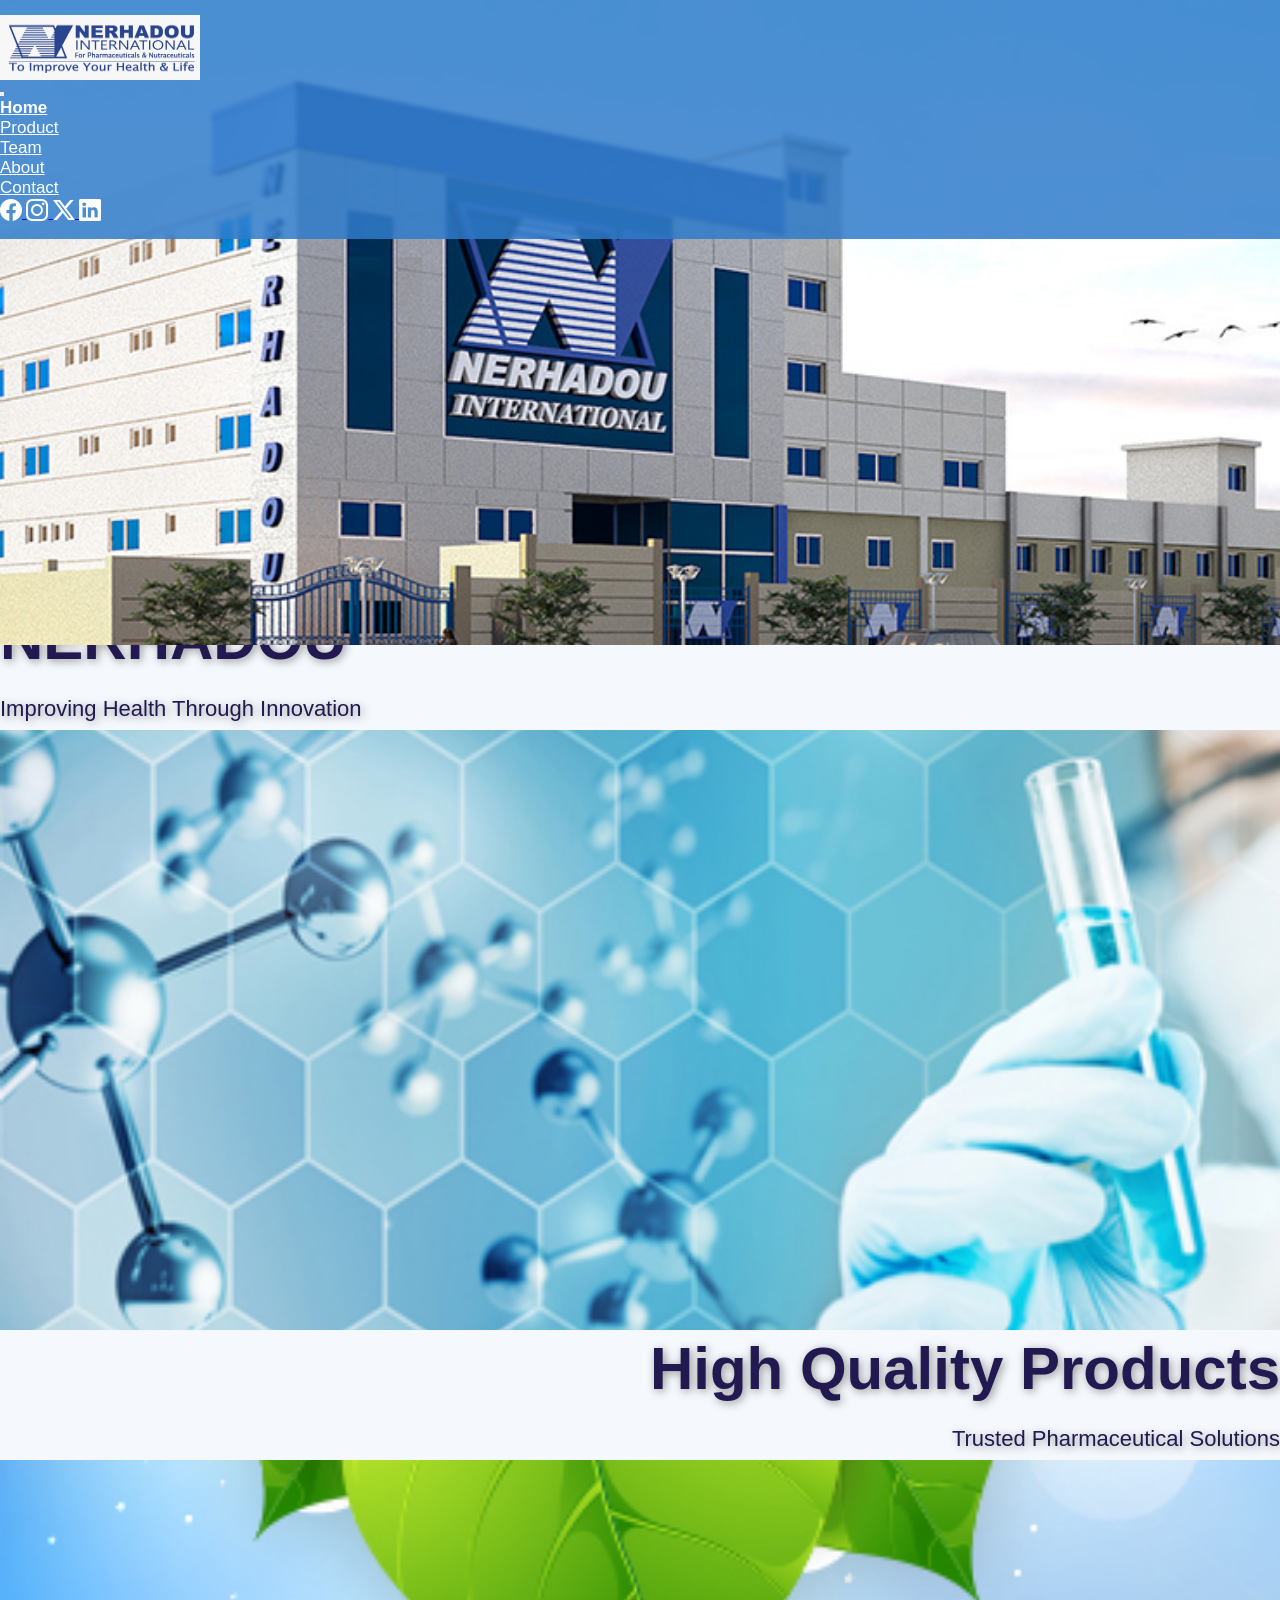
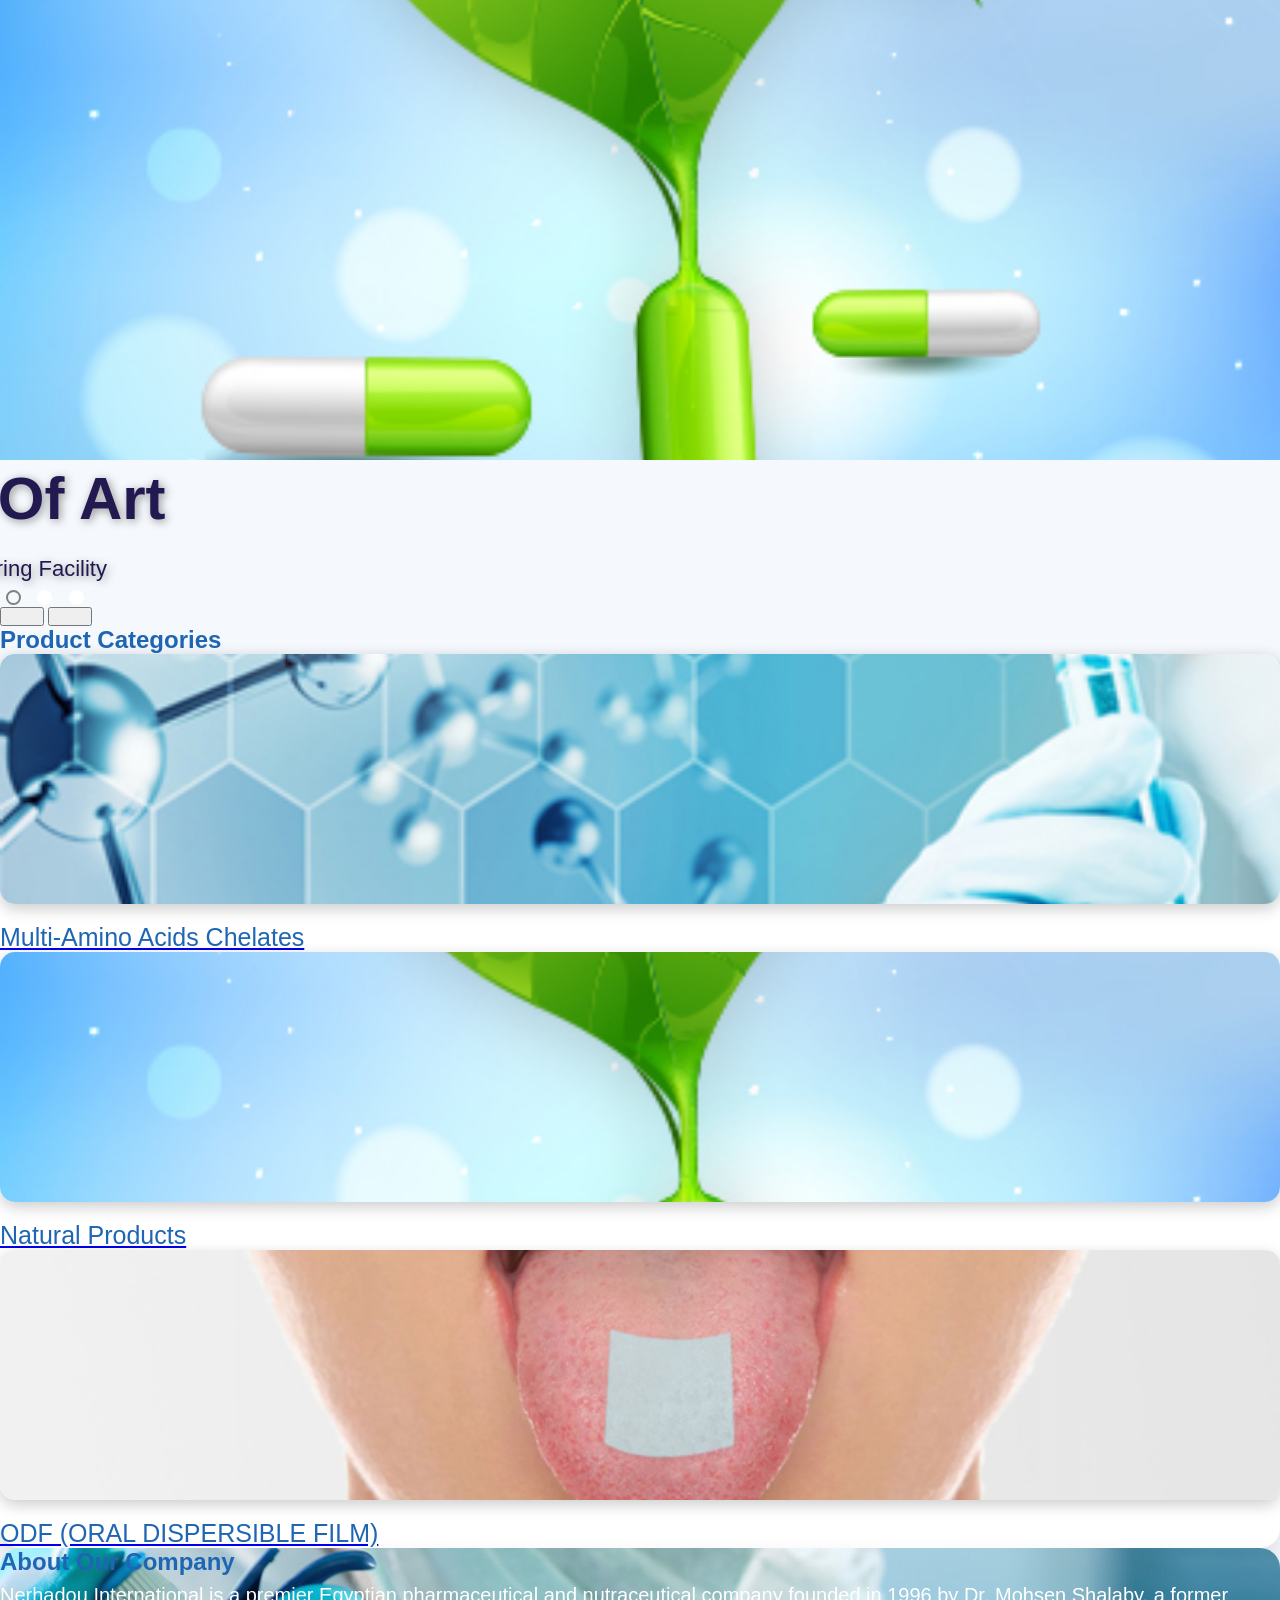
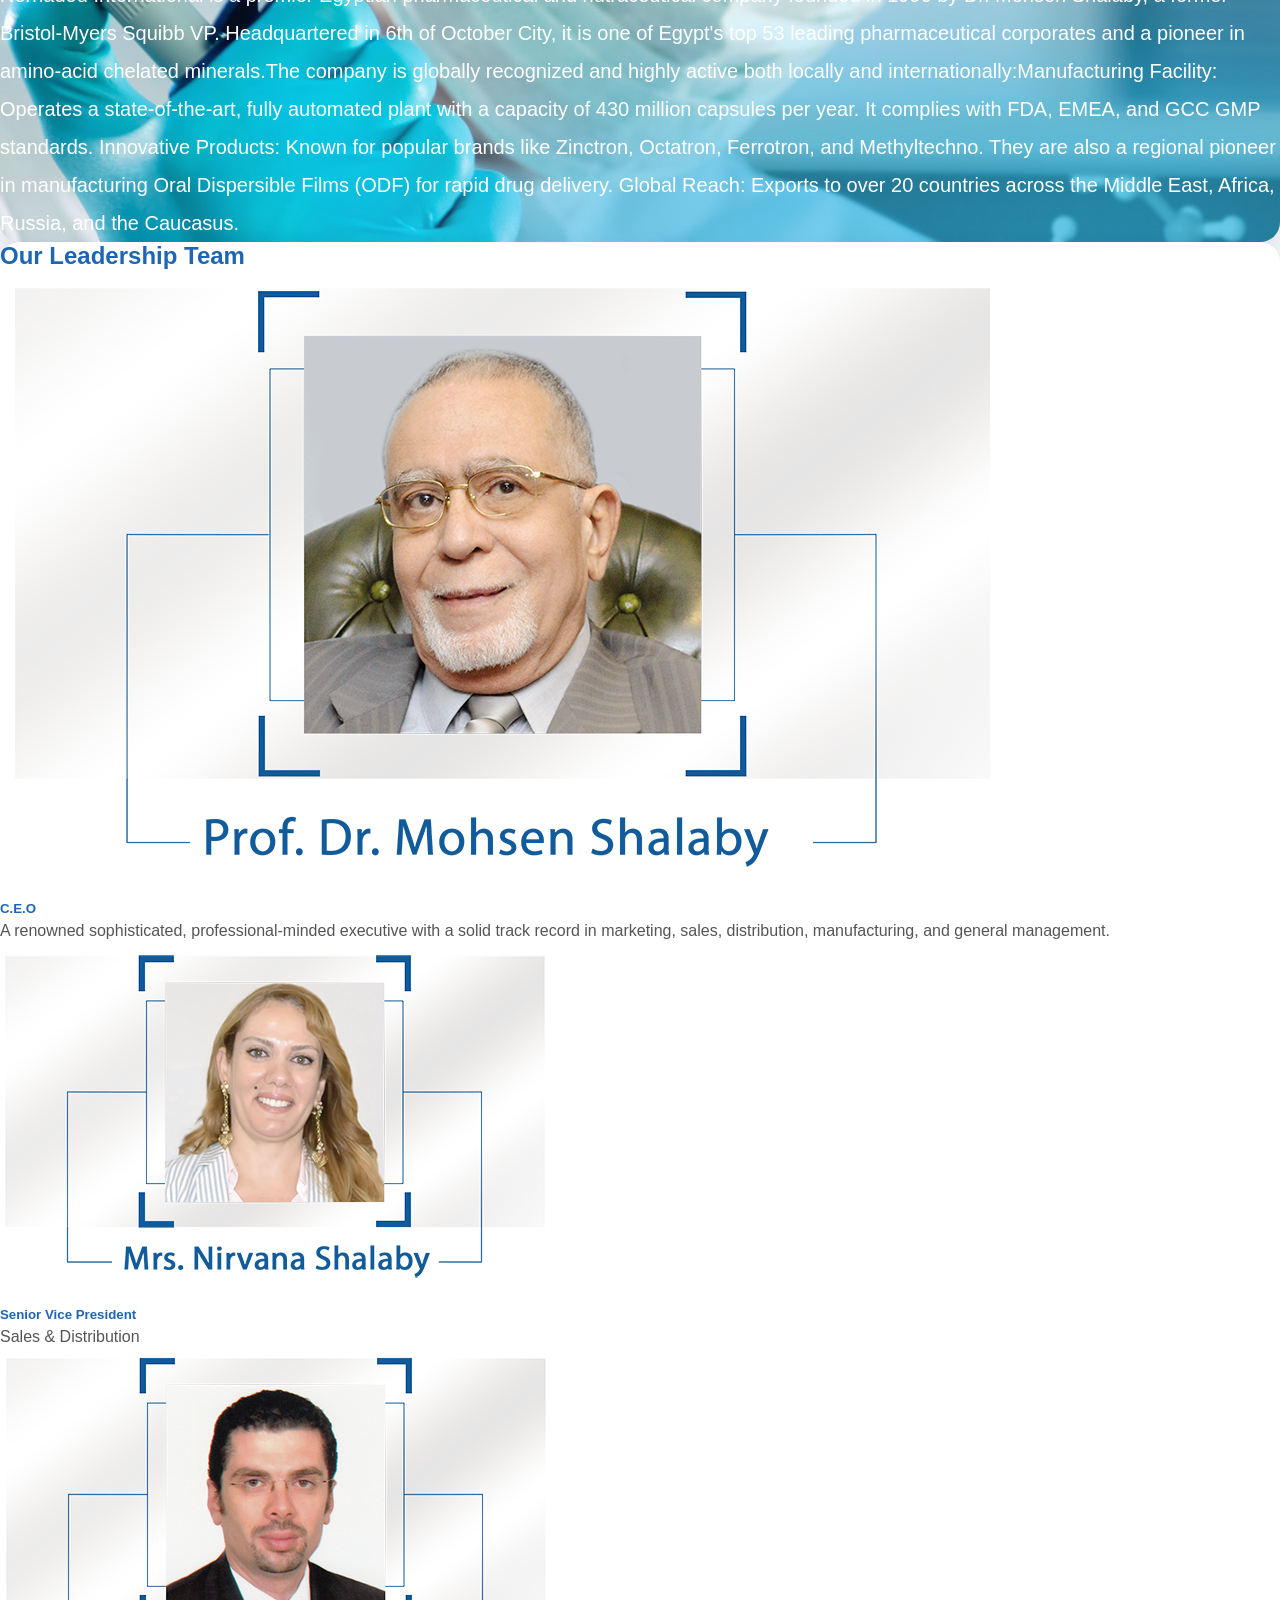
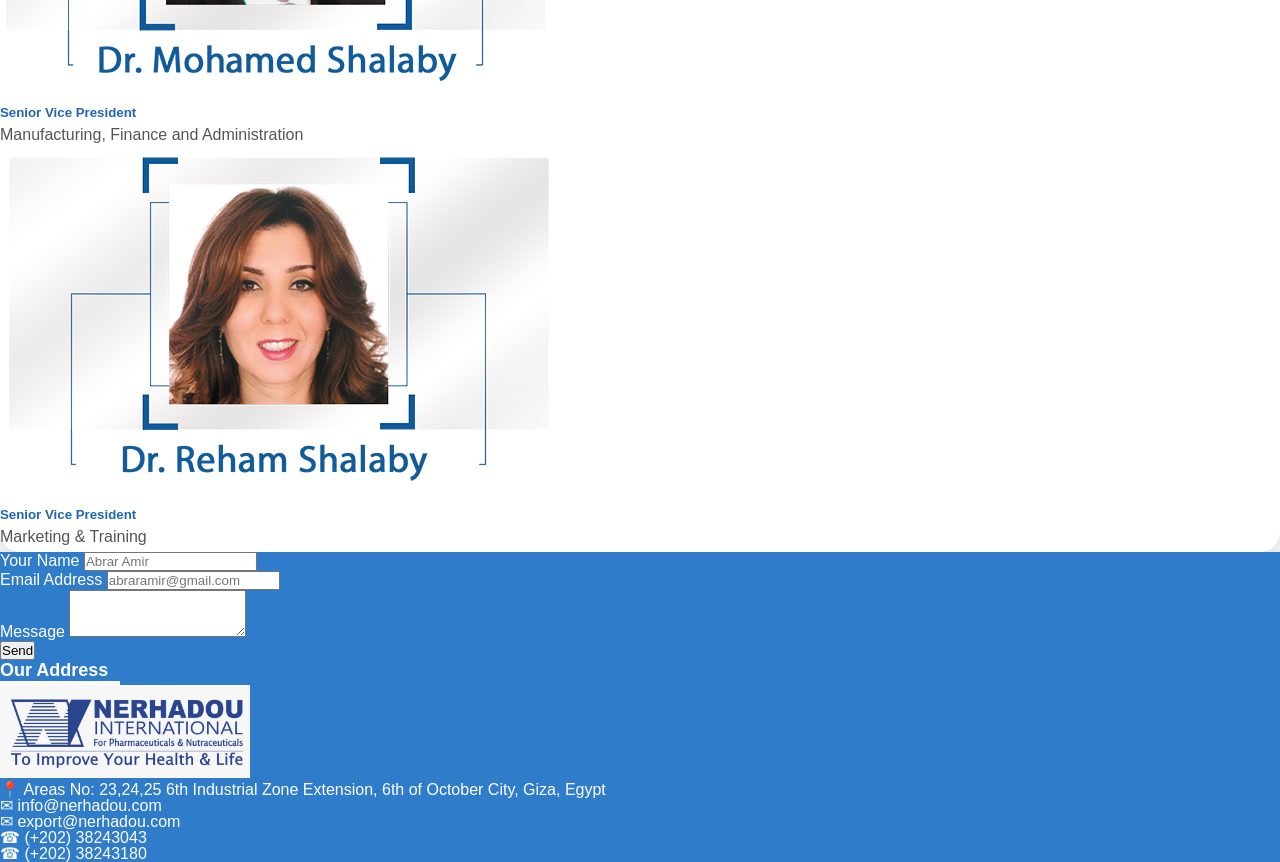
==== index.html @ aa3974e3 "Add files via upload" ====
<!DOCTYPE html>
<html>

<head>
    <title>NERHADOU</title>
    <link rel="stylesheet" href="style.css">
    <meta name="viewport" content="width=device-width, initial-scale=1">
    <link rel="stylesheet" href="css/bootstrap.min.css">
    <link rel="stylesheet" href="https://cdn.jsdelivr.net/npm/bootstrap-icons@1.11.3/font/bootstrap-icons.min.css">
    <link rel="icon" type="image/x-icon" href="images2.png">
</head>

<body>
    <!--navbar-->
    <nav class="navbar navbar-expand-lg navbar-dark sticky-top">
        <div class="container">
            <a class="navbar-brand" href="Nerhaduo.html">
                <img src="logo.jpeg" alt="logo">
            </a>
            <button class="navbar-toggler" type="button" data-bs-toggle="collapse" data-bs-target="#navbarNav">
                <span class="navbar-toggler-icon"></span>
            </button>
            <div class="collapse navbar-collapse" id="navbarNav">
                <ul class="navbar-nav w-100 d-flex justify-content-evenly">
                    <li class="nav-item ">
                        <a class="nav-link active" href="file:///D:/Desktop/Nerhadou%20wedsite/Nerhaduo.html#">Home</a>
                    </li>
                    <li class="nav-item">
                        <a class="nav-link" href="file:///D:/Desktop/Nerhadou%20wedsite/product.html">Product</a>
                    </li>
                    <li class="nav-item">
                        <a class="nav-link" href="file:///D:/Desktop/Nerhadou%20wedsite/team.html">Team</a>
                    </li>
                    <li class="nav-item">
                        <a class="nav-link" href="file:///D:/Desktop/Nerhadou%20wedsite/about.html">About</a>
                    </li>
                    <li class="nav-item">
                        <a class="nav-link" href="file:///D:/Desktop/Nerhadou%20wedsite/Contacts.html">Contact</a>
                    </li>
                </ul>
            </div>
            <div class="d-flex ms-3">
                <a href="https://www.bing.com/ck/a?!&&p=540264bd739995c82394f877194cb1d4cdb216507ba5406301fbdb7da4d5ce53JmltdHM9MTc4NDU5MjAwMA&ptn=3&ver=2&hsh=4&fclid=0d12e2ca-9990-6d15-3d85-f7e998ec6ce6&psq=nerhadou&u=a1aHR0cHM6Ly93d3cuZmFjZWJvb2suY29tL0kuTmVyaGFkb3Uv" target="_blank" class="text-white me-3">
                    <i class="bi bi-facebook"></i>
                </a>
                <a href="#" class="text-white me-3">
                    <i class="bi bi-instagram"></i>
                </a>
                <a href="#" class="text-white me-3">
                    <i class="bi bi-twitter-x"></i>
                </a>
                <a href="https://www.bing.com/ck/a?!&&p=9011a0182945d78cc48d673c1475341fd445aa875dbb88b395f6a396c55f5896JmltdHM9MTc4NDU5MjAwMA&ptn=3&ver=2&hsh=4&fclid=0d12e2ca-9990-6d15-3d85-f7e998ec6ce6&psq=nerhadou&u=a1aHR0cHM6Ly9lZy5saW5rZWRpbi5jb20vY29tcGFueS9uZXJoYWRvdS1pbnRlcm5hdGlvbmFs" target="_blank" class="text-white">
                    <i class="bi bi-linkedin"></i>
                </a>
            </div>
        </div>
    </nav>
    <!--slider-->
    <div id="carouselExample" class="carousel slide" data-bs-ride="carousel">
        <div id="carouselExample" class="carousel slide" data-bs-ride="carousel" data-bs-interval="3000">
            <div class="carousel-inner">
                <div class="carousel-item active">
                    <img src="close.jpg" class="d-block w-100" height="600">
                    <div class="carousel-caption">
                        <h1>NERHADOU</h1>
                        <p>Improving Health Through Innovation</p>
                    </div>
                </div>
                <div class="carousel-item">
                    <img src="2.jpg" class="d-block w-100" height="600">
                    <div class="carousel-caption">
                        <h1>High Quality Products</h1>
                        <p>Trusted Pharmaceutical Solutions</p>
                    </div>
                </div>
                <div class="carousel-item">
                    <img src="1.jpg" class="d-block w-100" height="600">
                    <div class="carousel-caption">
                        <h1>State Of Art</h1>
                        <p>Manufacturing Facility</p>
                    </div>
                </div>
            </div>
            <div class="carousel-indicators">
                <button type="button" data-bs-target="#carouselExample" data-bs-slide-to="0" class="active">
                </button>
                <button type="button" data-bs-target="#carouselExample" data-bs-slide-to="1">
                </button>
                <button type="button" data-bs-target="#carouselExample" data-bs-slide-to="2">
                </button>
            </div>
            <button class="carousel-control-prev" type="button" data-bs-target="#carouselExample" data-bs-slide="prev">
                <span class="carousel-control-prev-icon"></span>
            </button>
            <button class="carousel-control-next" type="button" data-bs-target="#carouselExample" data-bs-slide="next">
                <span class="carousel-control-next-icon"></span>
            </button>
        </div>
        <!--categories-->
        <div class="container my-5">
            <h2 class="text-center mb-4">Product Categories</h2>
            <div class="border rounded shadow p-4">
                <div class="container my-5">
                    <div class="row g-4">
                        <div class="col-md-4">
                            <a href="file:///D:/Desktop/Nerhadou%20wedsite/product.html" class="text-decoration-none">
                                <div class="category-card">
                                    <img src="2.jpg" class="img-fluid">
                                    <h3>Multi-Amino Acids Chelates</h3>
                                </div>
                            </a>
                        </div>
                        <div class="col-md-4">
                            <a href="file:///D:/Desktop/Nerhadou%20wedsite/product.html" class="text-decoration-none">
                                <div class="category-card">
                                    <img src="1.jpg" class="img-fluid">
                                    <h3>Natural Products</h3>
                                </div>
                            </a>
                        </div>
                        <div class="col-md-4">
                            <a href="file:///D:/Desktop/Nerhadou%20wedsite/product.html" class="text-decoration-none">
                                <div class="category-card">
                                    <img src="3x.jpg" class="img-fluid">
                                    <h3>ODF (ORAL DISPERSIBLE FILM)</h3>
                                </div>
                            </a>
                        </div>
                    </div>
                </div>
                <!--<div class="row">
        <div class="col-sm-3">
            <div class="card" >
                <img src="methyltechno.jpg" class="card-img-top">

                <div class="card-body">
                    <h5 class="card-title">Methyltechno</h5>
                    <p class="card-text">
                        An oral dissolving film containing 1000 mcg of methylcobalamin, an active form of Vitamin B12.
                    </p>
                </div>

            </div>
        </div>

        <div class="col-md-3" >
            <div class="card">
                <img src="calcitron.jpg" class="card-img-top">

                <div class="card-body">
                    <h5 class="card-title">Calcitron</h5>
                    <p class="card-text">
                       A comprehensive dietary supplement providing calcium, 
                       vitamin D3, and essential minerals (like magnesium, zinc, and boron).
                    </p>
                </div>

            </div>
        </div>
        <div class="col-md-3" >
            <div class="card">
                <img src="ferrotron.png" class="card-img-top">

                <div class="card-body">
                    <h5 class="card-title">Ferrotron</h5>
                    <p class="card-text">
                        a unique iron chelated hematinic formula designed to provide adults with iron deficiency conditions a safe, 
                        gentle,and effective supplementation. 
                    </p>
                </div>

            </div>
        </div>

        <div class="col-md-3">
            <div class="card">
                <img src="nerhafluks.jpg" class="card-img-top">

                <div class="card-body">
                    <h5 class="card-title">Nerhafluks</h5>
                    <p class="card-text">
                    An oral medication containing famotidine, 
                    an H₂ blocker that reduces stomach acid production. 
                    It is specifically used to treat acid reflux (GERD), heartburn, and gastric or duodenal ulcers.
                    </p>
                </div>

            </div>
        </div>

    </div>
   </div>
  </div>-->
            </div>
            <!--about us-->
            <div class="container my-5">
                <div class="row">
                    <div class="col">
                        <div class="about-section border rounded p-4 shadow">
                            <h2 class="text-center mb-4"> About Our Company </h2>
                            <p class="text-centerr"> Nerhadou International is a premier Egyptian pharmaceutical and nutraceutical company founded in 1996 by Dr. Mohsen Shalaby, a former Bristol-Myers Squibb VP. Headquartered in 6th of October City, it is one of Egypt's top 53 leading pharmaceutical corporates and a pioneer in amino-acid chelated minerals.The company is globally recognized and highly active both locally and internationally:Manufacturing Facility: Operates a state-of-the-art, fully automated plant with a capacity of 430 million capsules per year. It complies with FDA, EMEA, and GCC GMP standards. Innovative Products: Known for popular brands like Zinctron, Octatron, Ferrotron, and Methyltechno. They are also a regional pioneer in manufacturing Oral Dispersible Films (ODF) for rapid drug delivery. Global Reach: Exports to over 20 countries across the Middle East, Africa, Russia, and the Caucasus. </p>
                        </div>
                    </div>
                </div>
            </div>
            <!--<div class="border rounded p-4 shadow">
    <div class="row  justify-content-center text-center mb-5">
    

        <div class="col-md-4">

            <img src="Dr_mohsen.png"  width="180">

            <h5>C.E.O</h5>

            <h6>A renowned sophisticated, professional-minded executive with a solid track record in marketing, sales, distribution, manufacturing, and general management.</h6>

        </div>
        
         <div class="row text-center">

        <div class="col-md-4">

            <img src="Mrs_nirvana.png"  width="180">

            <h5>Senior Vice President Sales & Distribution</h5>

        </div>

        <div class="col-md-4">

            <img src="Dr_mohamed.png" width="180">

            <h5>Senior Vice President Manufacturing, Finance and Administration</h5>

        </div>
        <div class="col-md-4">

            <img src="Dr_reham.png"  width="180">

            <h5>Senior Vice President Marketing & Training</h5>

        </div>-->
            <!--team-->
            <div class="container my-5">
                <div class="border rounded shadow p-5">
                    <h2 class="text-center mb-5">Our Leadership Team</h2>
                    <div class="row justify-content-center text-center mb-5">
                        <div class="col-lg-4">
                            <img src="Dr_mohsen.png" class="img-fluid team-img">
                            <h5>C.E.O</h5>
                            <p> A renowned sophisticated, professional-minded executive with a solid track record in marketing, sales, distribution, manufacturing, and general management. </p>
                        </div>
                    </div>
                    <div class="row text-center g-4">
                        <div class="col-md-4">
                            <img src="Mrs_nirvana.png" class="img-fluid team-img">
                            <h5 class="mt-3"> Senior Vice President </h5>
                            <p>Sales & Distribution</p>
                        </div>
                        <div class="col-md-4">
                            <img src="Dr_mohamed.png" class="img-fluid team-img">
                            <h5 class="mt-3"> Senior Vice President </h5>
                            <p>Manufacturing, Finance and Administration</p>
                        </div>
                        <div class="col-md-4">
                            <img src="Dr_reham.png" class="img-fluid team-img">
                            <h5 class="mt-3"> Senior Vice President </h5>
                            <p>Marketing & Training</p>
                        </div>
                    </div>
                </div>
            </div>
        </div>
    </div>
    </div>
    <!--address-->
    <div class="container-fluid contact-section">
        <div class="container py-5">
            <div class="row align-items-center">
                <div class="col-lg-5 mb-4">
                    <form>
                        <div class="mb-2">
                            <label class="form-label">Your Name</label>
                            <input type="text" class="form-control" placeholder="Abrar Amir">
                        </div>
                        <div class="mb-2">
                            <label class="form-label">Email Address</label>
                            <input type="text" class="form-control" placeholder="abraramir@gmail.com">
                        </div>
                        <div class="mb-2">
                            <label class="form-label">Message</label>
                            <textarea class="form-control" rows="3"></textarea>
                        </div>
                        <button class="btn btn-primary"> Send </button>
                    </form>
                </div>
                <div class="col-lg-6 text-white">
                    <h2>Our Address</h2>
                    <hr>
                    <img src="logo.jpeg" width="250">
                    <p class="mt-4"> 📍 Areas No: 23,24,25 6th Industrial Zone Extension, 6th of October City, Giza, Egypt </p>
                    <p>✉ info@nerhadou.com</p>
                    <p>✉ export@nerhadou.com</p>
                    <p>☎ (+202) 38243043</p>
                    <p>☎ (+202) 38243180</p>
                </div>
            </div>
        </div>
    </div>
    <script src="js/bootstrap.bundle.min.js"></script>
    <script>
        const carousel = document.querySelector('#carouselExample');
        carousel.addEventListener('click', function() {
            const bsCarousel = bootstrap.Carousel.getOrCreateInstance(carousel);
            bsCarousel.next();
        });
    </script>
</body>

</html>
---- style.css ----
:root{
    --primary:#2F7CCB;
    --primary-dark:#1E66B3;
    --primary-light:#5A9BE6;
    --white:#ffffff;
    --light:#F5F8FC;
    --text:#444;
}

*{
    margin:0;
    padding:0;
    box-sizing:border-box;
    font-family:'Poppins',sans-serif;
}

body{
    background:var(--light);
    color:var(--text);
}

.card{
    width: 18rem;
    margin: auto;
}

/* navbar*/
.navbar{
    background: rgba(47,124,203,0.85);
    backdrop-filter: blur(2px);
    padding:15px 0;

    position:fixed;
    top:0;
    left:0;
    width:100%;

    z-index:9999;
}

.navbar-brand img{
    height:65px;
    width: 200PX;
    display:block;
}


.nav-link{
    color:white !important;
    font-size:17px;
    font-weight:500;
    transition:.3s;
}

.nav-link:hover{
    color:#d7ecff !important;
}

.nav-link.active{
    color:white !important;
    font-weight:700;
    text-shadow: #808080;
}

.bi{
    font-size:22px;
    color:white;
    transition:.3s;
}

.bi:hover{
    color:#d7ecff;
    transform:scale(1.2);
}


/*slider*/


.carousel-caption{
    bottom:25%;
    left:10%;
    right:auto;
    text-align:left;
}

.carousel-caption h1{
    font-size:60px;
    font-weight:700;
    color:#211950;
    text-shadow:2px 2px 10px rgba(0,0,0,.4);
}

.carousel-caption p{
    font-size:22px;
    color:#211950;
    margin-top:15px;
    text-shadow:2px 2px 10px rgba(0,0,0,.4);
}
.carousel-item:nth-child(1) .carousel-caption{
    top:10%;
    left:8%;
    bottom:auto;
    right:auto;
}


.carousel-item:nth-child(2) .carousel-caption{
    top:10%;
    right:8%;
    left:auto;
    bottom:auto;
    text-align:right;
}


.carousel-item:nth-child(3) .carousel-caption{
    bottom:10%;
    left:50%;
    top:auto;
    right:auto;
    transform:translateX(-50%);
    text-align:center;
}

.carousel-item:nth-child(1).active h1{
    animation:topMove 5s ease;
}

.carousel-item:nth-child(1).active p{
    animation:rightMove 5s ease;
}
.carousel-item:nth-child(2).active h1{
    animation: leftMove 5s ease;
}

.carousel-item:nth-child(2).active p{
    animation: leftMove 5s ease;
}

.carousel-item:nth-child(3).active h1{
    animation: rightMove 5s ease;
}

.carousel-item:nth-child(3).active p{
    animation: rightMove 5s ease;
}

@keyframes leftMove{

    from{
        opacity:0;
        transform:translateX(-100px);
    }

    to{
        opacity:1;
        transform:translateX(0);
    }

}

@keyframes rightMove{

    from{
        opacity:0;
        transform:translateX(100px);
    }

    to{
        opacity:1;
        transform:translateX(0);
    }

}

@keyframes topMove{

    from{
        opacity:0;
        transform:translateY(-100px);
    }

    to{
        opacity:1;
        transform:translateY(0);
    }

}

@keyframes bottomMove{

    from{
        opacity:0;
        transform:translateY(100px);
    }

    to{
        opacity:1;
        transform:translateY(0);
    }

}


.carousel-item{
    overflow:hidden;
}

.carousel-item img{
    width:100%;
    height:600px;
    object-fit:cover;
    transform:scale(1);
    transition:transform 6s linear;
}

.carousel-item.active img{
    transform:scale(1.15);
}

.carousel-control-prev-icon,
.carousel-control-next-icon{
    
   
    padding:20px;
}
.carousel-indicators [data-bs-target]{
    width:15px !important;
    height:15px !important;
    border-radius:50% !important;

    background-color:#ffffff !important;
    border:2px solid #ffffff !important;

    opacity:1 !important;
    margin:0 6px;
}

.carousel-indicators .active{
    background-color:transparent !important;
    border:2px solid #808080 !important;
}

/*categories*/

h2{
    color:var(--primary-dark);
    font-weight:700;
}
.category-card{
    transition:0.4s;
}

.category-card img{
    width:100%;
    height:250px;
    object-fit:cover;
    border-radius:15px;
    box-shadow:0 5px 15px rgba(0,0,0,.2);
}

.category-card h3{
    margin-top:15px;
    color:#1E66B3;
    font-size:25px;
    font-weight:500;
}

.category-card:hover{
    transform:translateY(-8px);
}

.category-card:hover img{
    box-shadow:0 10px 25px rgba(0,0,0,.3);
}
.border{
    border:none !important;
    border-radius:20px !important;
    background:white;
}

.shadow{
    box-shadow:0 10px 25px rgba(0,0,0,.1)!important;
}

/*about us*/
p{
    line-height:1.9;
    color:#555;
}
.about-section{
    background-image: url(parallax31.jpg);
}
.text-centerr{
    color: #ffffff;
    font-size: 20px;
}
/*team*/
.row img:hover{
    transform:scale(1.05);
}

h5{
    color:var(--primary-dark);
    margin-top:15px;
    font-weight:600;
}


/*contact*/
.contact-section{
    background-color: #2F7CCB;
}
.contact-section form{
    border-radius:15px;
    color: #ffffff;

}

.contact-section h2{
    color:white;
    font-size: 18px;
}

.contact-section hr{
    width:120px;
    border:2px solid white;
    opacity:1;
}

.contact-section p{
    color:white;
    font-size:16px;
    line-height:1;
}





@media(max-width:992px){

.navbar-nav{
    margin-top:20px;
}

.d-flex.ms-3{
    margin-top:15px;
}

}

@media(max-width:768px){

.carousel-item img{
    height:350px;
}

.card{
    margin-bottom:25px;
}

.navbar-brand img{
    width:160px;
}

h2{
    font-size:28px;
}

}
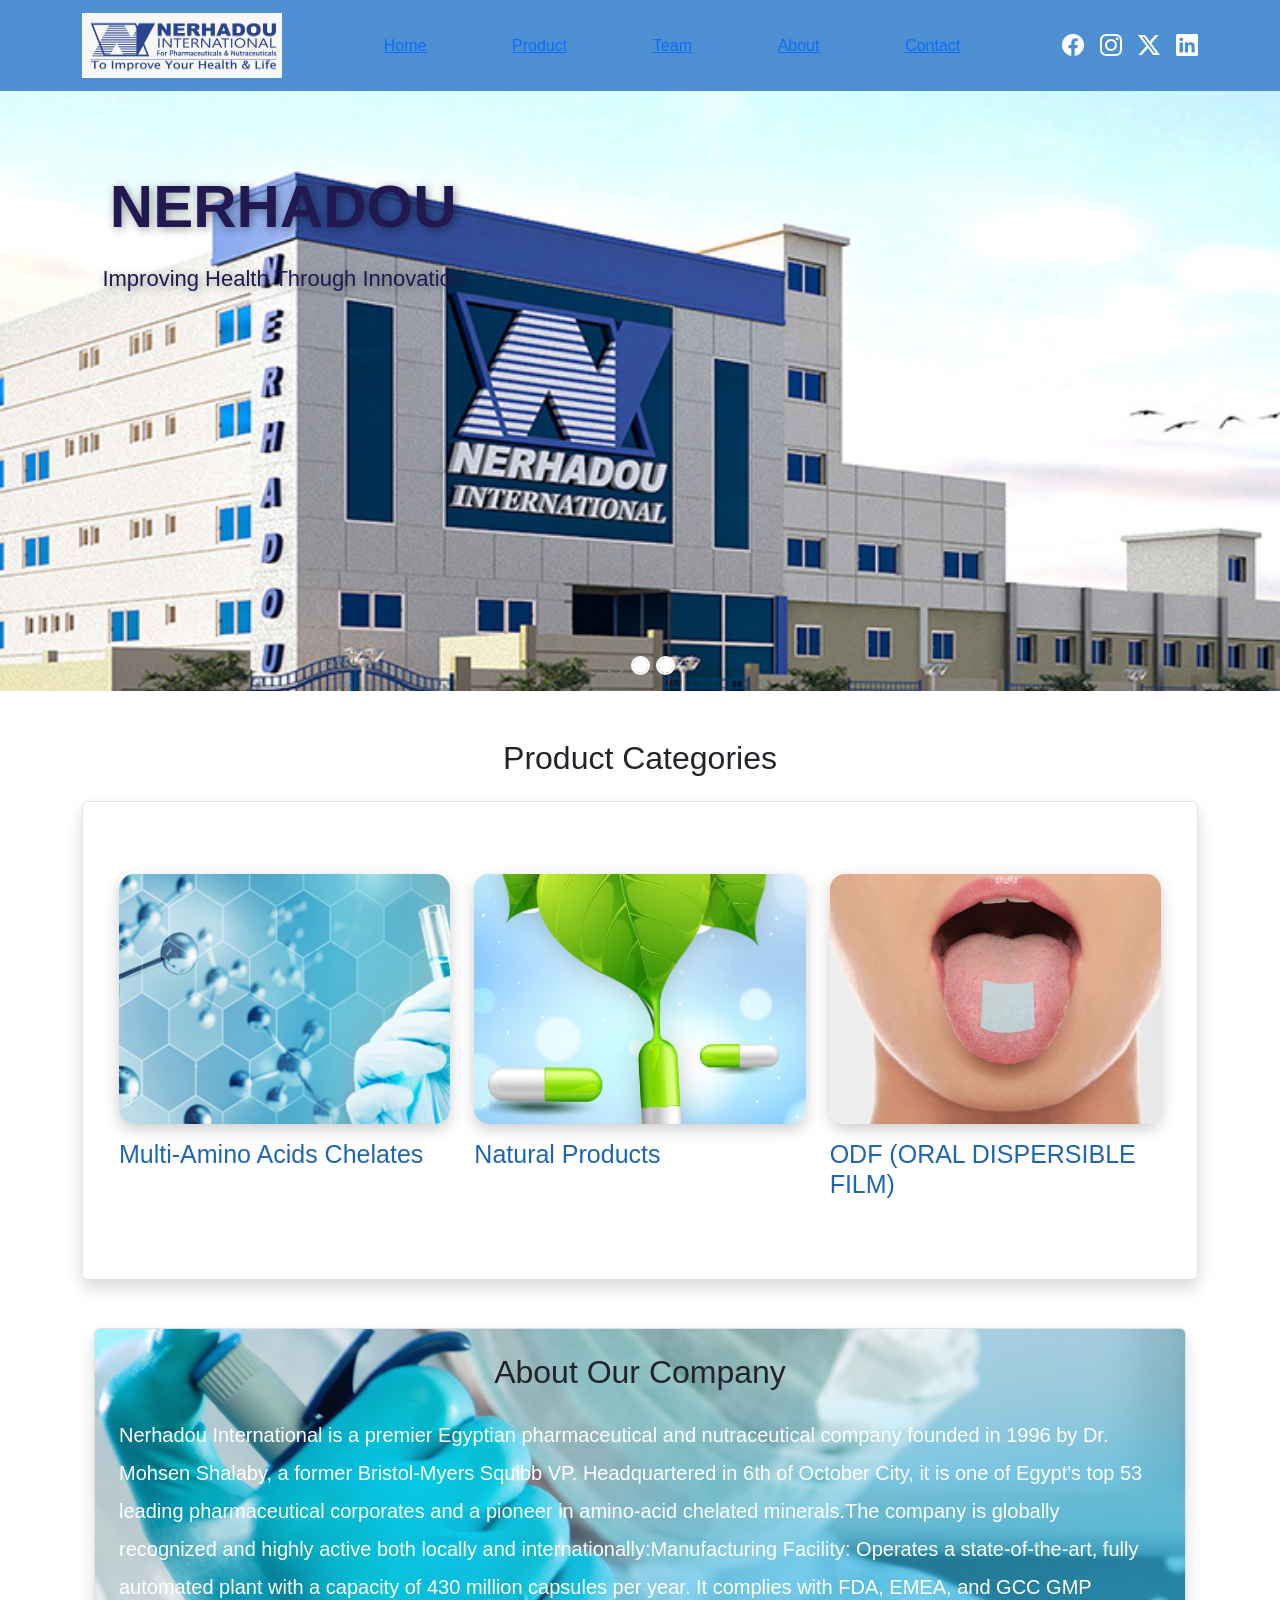
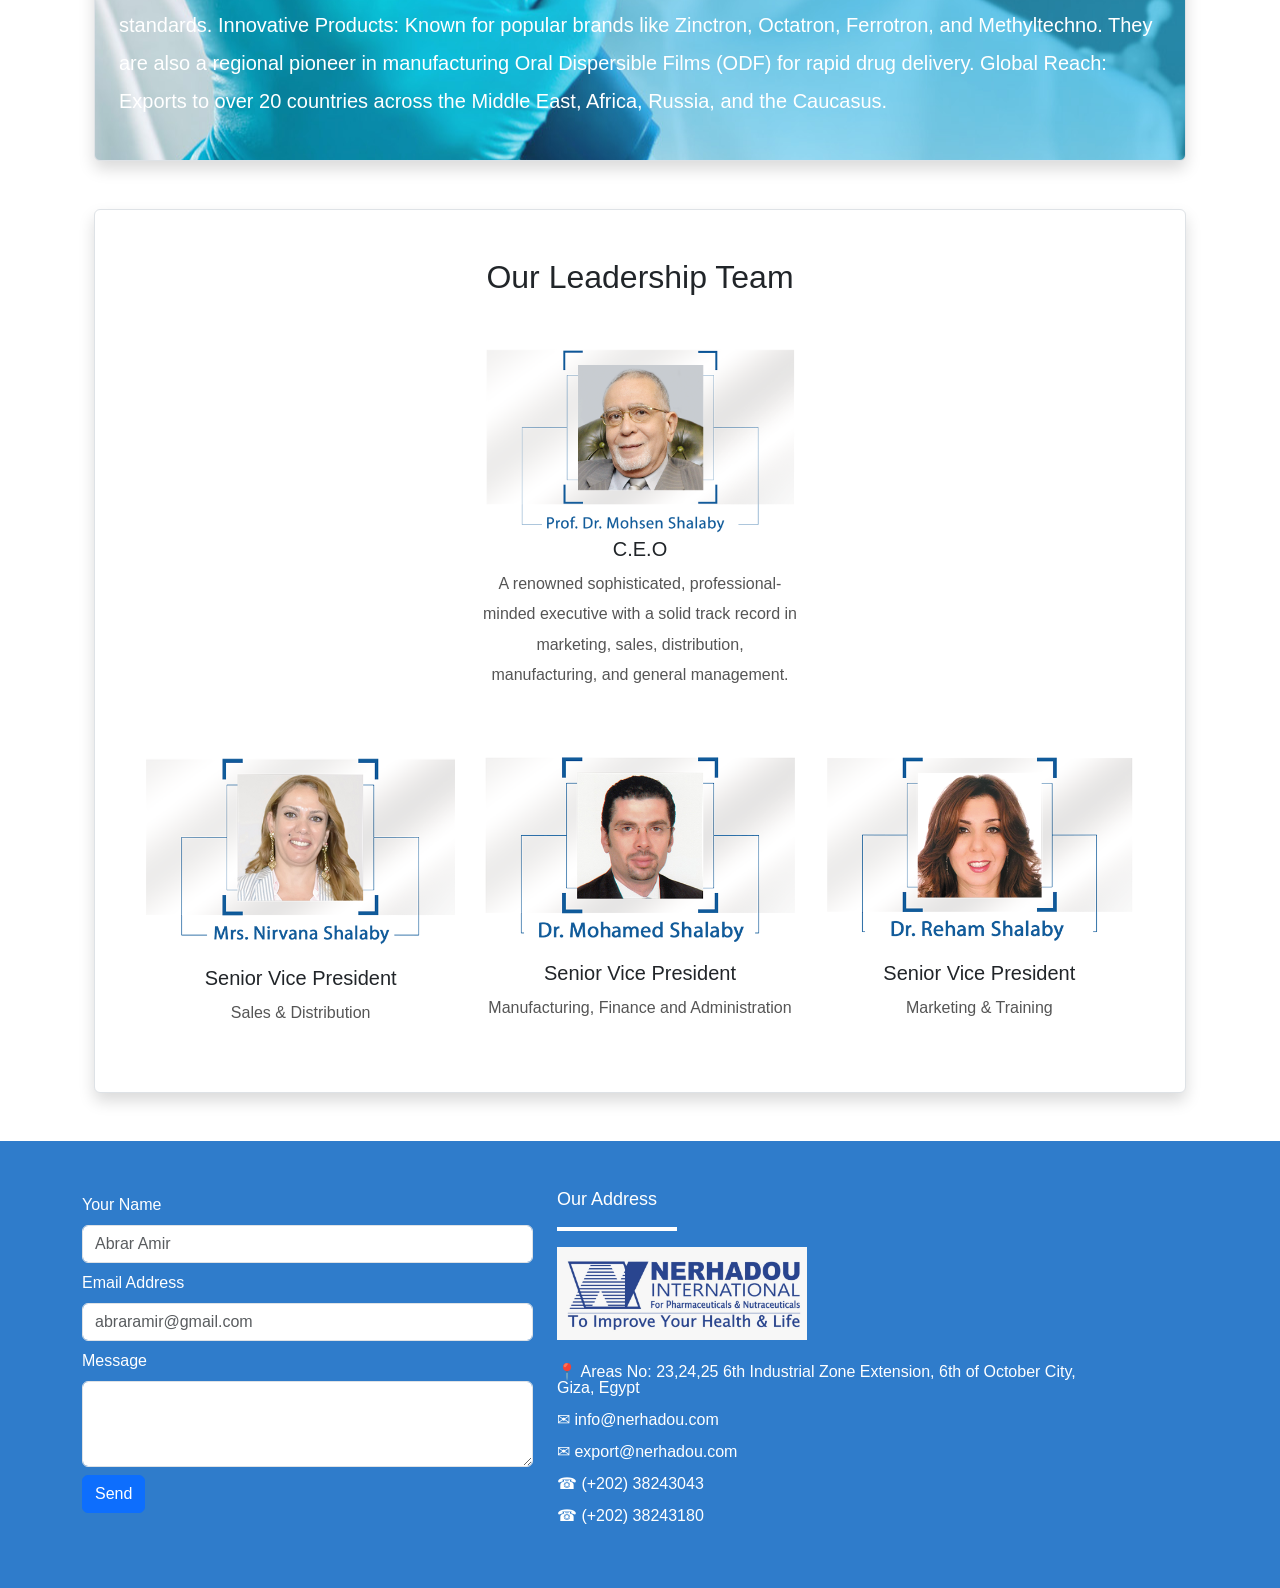
==== commit 2307734a: "Add files via upload" ====
--- a/index.html
+++ b/index.html
@@ -5,7 +5,7 @@
     <title>NERHADOU</title>
     <link rel="stylesheet" href="style.css">
     <meta name="viewport" content="width=device-width, initial-scale=1">
-    <link rel="stylesheet" href="css/bootstrap.min.css">
+    <link href="https://cdn.jsdelivr.net/npm/bootstrap@5.3.7/dist/css/bootstrap.min.css" rel="stylesheet">
     <link rel="stylesheet" href="https://cdn.jsdelivr.net/npm/bootstrap-icons@1.11.3/font/bootstrap-icons.min.css">
     <link rel="icon" type="image/x-icon" href="images2.png">
 </head>
@@ -14,7 +14,7 @@
     <!--navbar-->
     <nav class="navbar navbar-expand-lg navbar-dark sticky-top">
         <div class="container">
-            <a class="navbar-brand" href="Nerhaduo.html">
+            <a class="navbar-brand" href="index.html">
                 <img src="logo.jpeg" alt="logo">
             </a>
             <button class="navbar-toggler" type="button" data-bs-toggle="collapse" data-bs-target="#navbarNav">
@@ -22,21 +22,11 @@
             </button>
             <div class="collapse navbar-collapse" id="navbarNav">
                 <ul class="navbar-nav w-100 d-flex justify-content-evenly">
-                    <li class="nav-item ">
-                        <a class="nav-link active" href="file:///D:/Desktop/Nerhadou%20wedsite/Nerhaduo.html#">Home</a>
-                    </li>
-                    <li class="nav-item">
-                        <a class="nav-link" href="file:///D:/Desktop/Nerhadou%20wedsite/product.html">Product</a>
-                    </li>
-                    <li class="nav-item">
-                        <a class="nav-link" href="file:///D:/Desktop/Nerhadou%20wedsite/team.html">Team</a>
-                    </li>
-                    <li class="nav-item">
-                        <a class="nav-link" href="file:///D:/Desktop/Nerhadou%20wedsite/about.html">About</a>
-                    </li>
-                    <li class="nav-item">
-                        <a class="nav-link" href="file:///D:/Desktop/Nerhadou%20wedsite/Contacts.html">Contact</a>
-                    </li>
+                   <a href="index.html">Home</a>
+                   <a href="product.html">Product</a>
+                   <a href="team.html">Team</a>
+                   <a href="about.html">About</a>
+                   <a href="Contacts.html">Contact</a>
                 </ul>
             </div>
             <div class="d-flex ms-3">
@@ -103,7 +93,7 @@
                 <div class="container my-5">
                     <div class="row g-4">
                         <div class="col-md-4">
-                            <a href="file:///D:/Desktop/Nerhadou%20wedsite/product.html" class="text-decoration-none">
+                            <a href="product.html" class="text-decoration-none">
                                 <div class="category-card">
                                     <img src="2.jpg" class="img-fluid">
                                     <h3>Multi-Amino Acids Chelates</h3>
@@ -111,7 +101,7 @@
                             </a>
                         </div>
                         <div class="col-md-4">
-                            <a href="file:///D:/Desktop/Nerhadou%20wedsite/product.html" class="text-decoration-none">
+                            <a href="product.html" class="text-decoration-none">
                                 <div class="category-card">
                                     <img src="1.jpg" class="img-fluid">
                                     <h3>Natural Products</h3>
@@ -119,7 +109,7 @@
                             </a>
                         </div>
                         <div class="col-md-4">
-                            <a href="file:///D:/Desktop/Nerhadou%20wedsite/product.html" class="text-decoration-none">
+                            <a href="product.html" class="text-decoration-none">
                                 <div class="category-card">
                                     <img src="3x.jpg" class="img-fluid">
                                     <h3>ODF (ORAL DISPERSIBLE FILM)</h3>
@@ -308,7 +298,7 @@
             </div>
         </div>
     </div>
-    <script src="js/bootstrap.bundle.min.js"></script>
+       <script src="https://cdn.jsdelivr.net/npm/bootstrap@5.3.7/dist/js/bootstrap.bundle.min.js"></script>
     <script>
         const carousel = document.querySelector('#carouselExample');
         carousel.addEventListener('click', function() {
@@ -318,4 +308,5 @@
     </script>
 </body>
 
-</html>+</html>
+    
